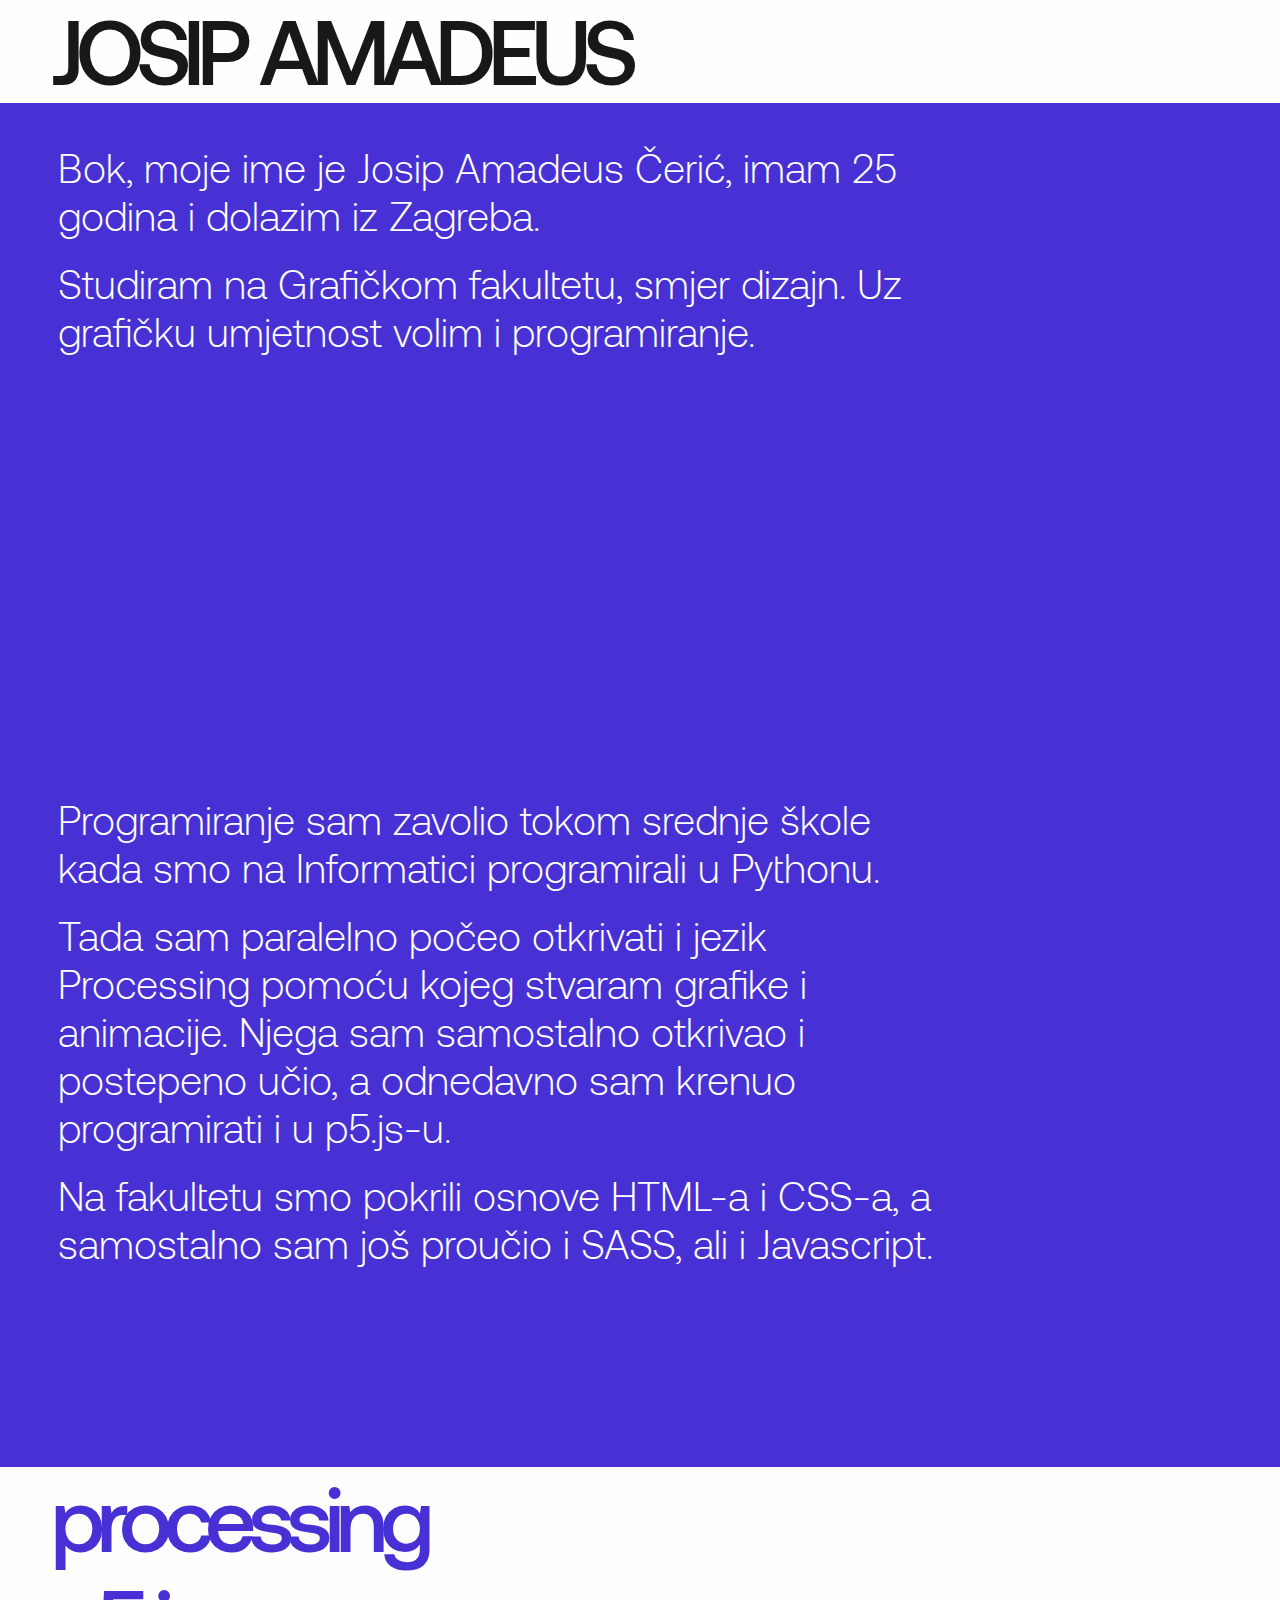
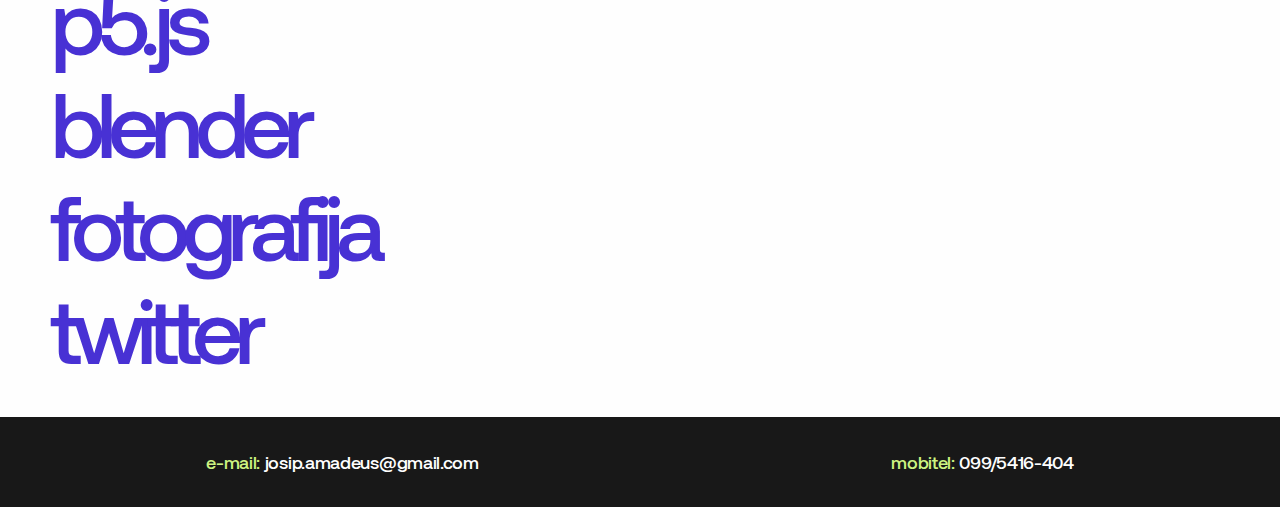
==== index.html @ aea64623 "Add files via upload" ====
<!DOCTYPE html>
<html lang="">

<head>
  <meta charset="utf-8">
  <meta name="viewport" content="width=device-width, initial-scale=1.0">
  <title>O meni</title> 
  <link rel="stylesheet" href="style.css">
  <script src="p5.js"></script> 
  <script src="sketch.js"></script>
</head>

<body>
  <main>
    <!-- NAVBAR-->
    <nav>
      <a href="#">JOSIP AMADEUS</a>
    </nav>
    
    <!-- OPIS, PARAGRAFI-->
    <section class="paragrafi1">
    <div class="opis">
        <p>Bok, moje ime je Josip Amadeus Čerić, imam 25 godina i dolazim iz Zagreba.</p>
        <p>Studiram na Grafičkom fakultetu, smjer dizajn. Uz grafičku umjetnost volim i programiranje.</p>
    </div>
    </section>

    
    <section class="paragrafi2">
    <div class="opis">
        <p>Programiranje sam zavolio tokom srednje škole kada smo na Informatici programirali u Pythonu.</p>
        <p>Tada sam paralelno počeo otkrivati i jezik Processing pomoću kojeg stvaram grafike i animacije. Njega sam samostalno otkrivao i postepeno učio, a odnedavno sam krenuo programirati i u p5.js-u.</p>
        <p>Na fakultetu smo pokrili osnove HTML-a i CSS-a, a samostalno sam još proučio i SASS, ali i Javascript.</p>
    </div>
    </section>

    
    <section class="linkovi">
      <div class="hrefovi">
        <a href="indexProcessing.html" class="radovi">processing</a> 
        <a href="indexP5js.html"class="radovi">p5.js</a>
        <a href="indexBlender.html" class="radovi">blender</a>  
        <a href="indexInstagram.html"  class="radovi">fotografija</a> 
        <a href="indexTwitter.html"  class="radovi">twitter</a> 
      </div>





      

      <div id="kontakt">
        <div class="info1"><span class="ftr">e-mail:</span> josip.amadeus@gmail.com</div>
        <div class="info1"><span class="ftr">mobitel:</span> 099/5416-404</div>
    </div>
    </section>

    


      
    


  </main>




</body>

</html>
---- style.css ----
@import url("https://fonts.googleapis.com/css2?family=Righteous&display=swap");
@font-face {
  font-family: fontichA;
  src: url("/fontovi/Aeonik-Black.ttf");
}

@font-face {
  font-family: fontichB;
  src: url("/fontovi/Aeonik-Medium.ttf");
}

@font-face {
  font-family: fontichC;
  src: url("/fontovi/Aeonik-Air.ttf");
}

@font-face {
  font-family: fontichD;
  src: url("/fontovi/Aeonik-Light.ttf");
}

* {
  margin: 0px;
  padding: 0px;
  cursor: crosshair;
}

body {
  background-color: #4831d4;
  width: 100%;
}

nav {
  background-color: transparent;
  width: 100%;
  display: -webkit-box;
  display: -ms-flexbox;
  display: flex;
  -webkit-box-orient: horizontal;
  -webkit-box-direction: normal;
      -ms-flex-direction: row;
          flex-direction: row;
  -webkit-box-pack: center;
      -ms-flex-pack: center;
          justify-content: center;
}

@media screen and (min-width: 767px) {
  nav {
    background-color: #fefefe;
    -webkit-box-pack: start;
        -ms-flex-pack: start;
            justify-content: start;
  }
}

a {
  text-decoration: none;
  margin-top: 5vh;
  letter-spacing: -4px;
  font-family: fontichB;
  color: #fefefe;
  font-size: 52px;
  -webkit-transition: 0.3s;
  transition: 0.3s;
}

@media screen and (min-width: 767px) {
  a {
    color: #181818;
    font-size: 90px;
    letter-spacing: -8px;
    font-family: fontichB;
    margin-top: -5px;
    margin-left: 4vw;
    -webkit-transition: 0.6s;
    transition: 0.6s;
  }
}

a:hover {
  -webkit-transform: translateY(-2px);
          transform: translateY(-2px);
  color: #ccf381;
  -webkit-transition: .2s;
  transition: .2s;
}

@media screen and (min-width: 767px) {
  a:hover {
    color: #4831d4;
    -webkit-transform: translateX(-3px);
            transform: translateX(-3px);
    letter-spacing: -11px;
    -webkit-transition: 0.3s;
    transition: 0.3s;
  }
}

.paragrafi1 {
  width: 100%;
  display: -webkit-box;
  display: -ms-flexbox;
  display: flex;
  -webkit-box-orient: horizontal;
  -webkit-box-direction: normal;
      -ms-flex-direction: row;
          flex-direction: row;
  -webkit-box-pack: center;
      -ms-flex-pack: center;
          justify-content: center;
}

.opis {
  width: 50vw;
  margin-top: 40px;
}

@media screen and (min-width: 767px) {
  .opis {
    width: 70vw;
    margin-top: 20px;
    margin-left: -21vw;
  }
}

p {
  text-align: left;
  margin-top: 20px;
  color: #fefefe;
  font-family: fontichD;
  font-size: 18px;
  -webkit-transition: 0.5s;
  transition: 0.5s;
}

@media screen and (min-width: 767px) {
  p {
    text-align: left;
    font-size: 40px;
  }
}

p:hover {
  -webkit-transform: translateY(-5px);
          transform: translateY(-5px);
  -webkit-transition: 0.3s;
  transition: 0.3s;
}

@media screen and (min-width: 767px) {
  p:hover {
    -webkit-transform: translateX(11px);
            transform: translateX(11px);
    -webkit-transition: 0.3s;
    transition: 0.3s;
  }
}

.paragrafi2 {
  width: 100%;
  -webkit-transform: translateY(400px);
          transform: translateY(400px);
  display: -webkit-box;
  display: -ms-flexbox;
  display: flex;
  -webkit-box-orient: horizontal;
  -webkit-box-direction: normal;
      -ms-flex-direction: row;
          flex-direction: row;
  -webkit-box-pack: center;
      -ms-flex-pack: center;
          justify-content: center;
}

.linkovi {
  background-color: #4831d4;
  width: 100%;
  -webkit-transform: translateY(500px);
          transform: translateY(500px);
}

@media screen and (min-width: 767px) {
  .linkovi {
    background-color: #fefefe;
    -webkit-transform: translateY(600px);
            transform: translateY(600px);
  }
}

.hrefovi {
  height: 550px;
  display: -webkit-box;
  display: -ms-flexbox;
  display: flex;
  -webkit-box-orient: vertical;
  -webkit-box-direction: normal;
      -ms-flex-direction: column;
          flex-direction: column;
  -webkit-box-pack: start;
      -ms-flex-pack: start;
          justify-content: start;
}

.radovi {
  width: 0%;
  background-color: transparent;
  padding-left: 50px;
  color: #fefefe;
  -webkit-transition: 0.3s;
  transition: 0.3s;
}

@media screen and (min-width: 767px) {
  .radovi {
    color: #4831d4;
    padding-left: 0px;
  }
}

.radovi:hover {
  color: #ccf381;
  -webkit-transition: 0.2s;
  transition: 0.2s;
}

@media screen and (min-width: 767px) {
  .radovi:hover {
    color: #181818;
  }
}

.ftr {
  cursor: auto;
  font-family: fontichB;
  color: #4831d4;
  letter-spacing: -0.3px;
}

@media screen and (min-width: 767px) {
  .ftr {
    color: #ccf381;
  }
}

#kontakt {
  font-size: 15px;
  cursor: auto;
  -webkit-box-align: center;
      -ms-flex-align: center;
          align-items: center;
  background-color: #181818;
  height: 90px;
  display: -webkit-box;
  display: -ms-flexbox;
  display: flex;
  -webkit-box-orient: vertical;
  -webkit-box-direction: normal;
      -ms-flex-direction: column;
          flex-direction: column;
  -ms-flex-pack: distribute;
      justify-content: space-around;
  -webkit-transition: 0.5s;
  transition: 0.5s;
}

@media screen and (min-width: 767px) {
  #kontakt {
    background-color: #181818;
    display: -webkit-box;
    display: -ms-flexbox;
    display: flex;
    -webkit-box-orient: horizontal;
    -webkit-box-direction: normal;
        -ms-flex-direction: row;
            flex-direction: row;
    -ms-flex-pack: distribute;
        justify-content: space-around;
    font-size: 18px;
  }
}

#kontakt .info1 {
  cursor: auto;
  letter-spacing: -0.3px;
  font-family: fontichB;
  background-color: transparent;
  color: #fefefe;
}

@media screen and (min-width: 767px) {
  #kontakt .info1 {
    color: #fefefe;
  }
}

#kontakt:hover {
  background-color: #181818;
}

@media screen and (min-width: 767px) {
  #kontakt:hover {
    background-color: #4831d4;
    -webkit-transition: 0.3s;
    transition: 0.3s;
  }
}

button {
  font-family: fontichB;
  font-size: 15px;
  color: #4831d4;
  background-color: #ccf381;
  background-color: #EE9661;
  text-decoration: none;
  display: inline-block;
  border: none;
  padding: 12px 18px;
  -webkit-transition: .7s;
  transition: .7s;
  border-radius: 0px;
}

@media screen and (min-width: 767px) {
  button {
    font-size: 21px;
    -webkit-transform: translateY(40px) translateX(-55px);
            transform: translateY(40px) translateX(-55px);
  }
}

button:hover {
  cursor: pointer;
  -webkit-transition: 0.3s;
  transition: 0.3s;
  background-color: transparent;
  color: #EE9661;
}
/*# sourceMappingURL=style.css.map */
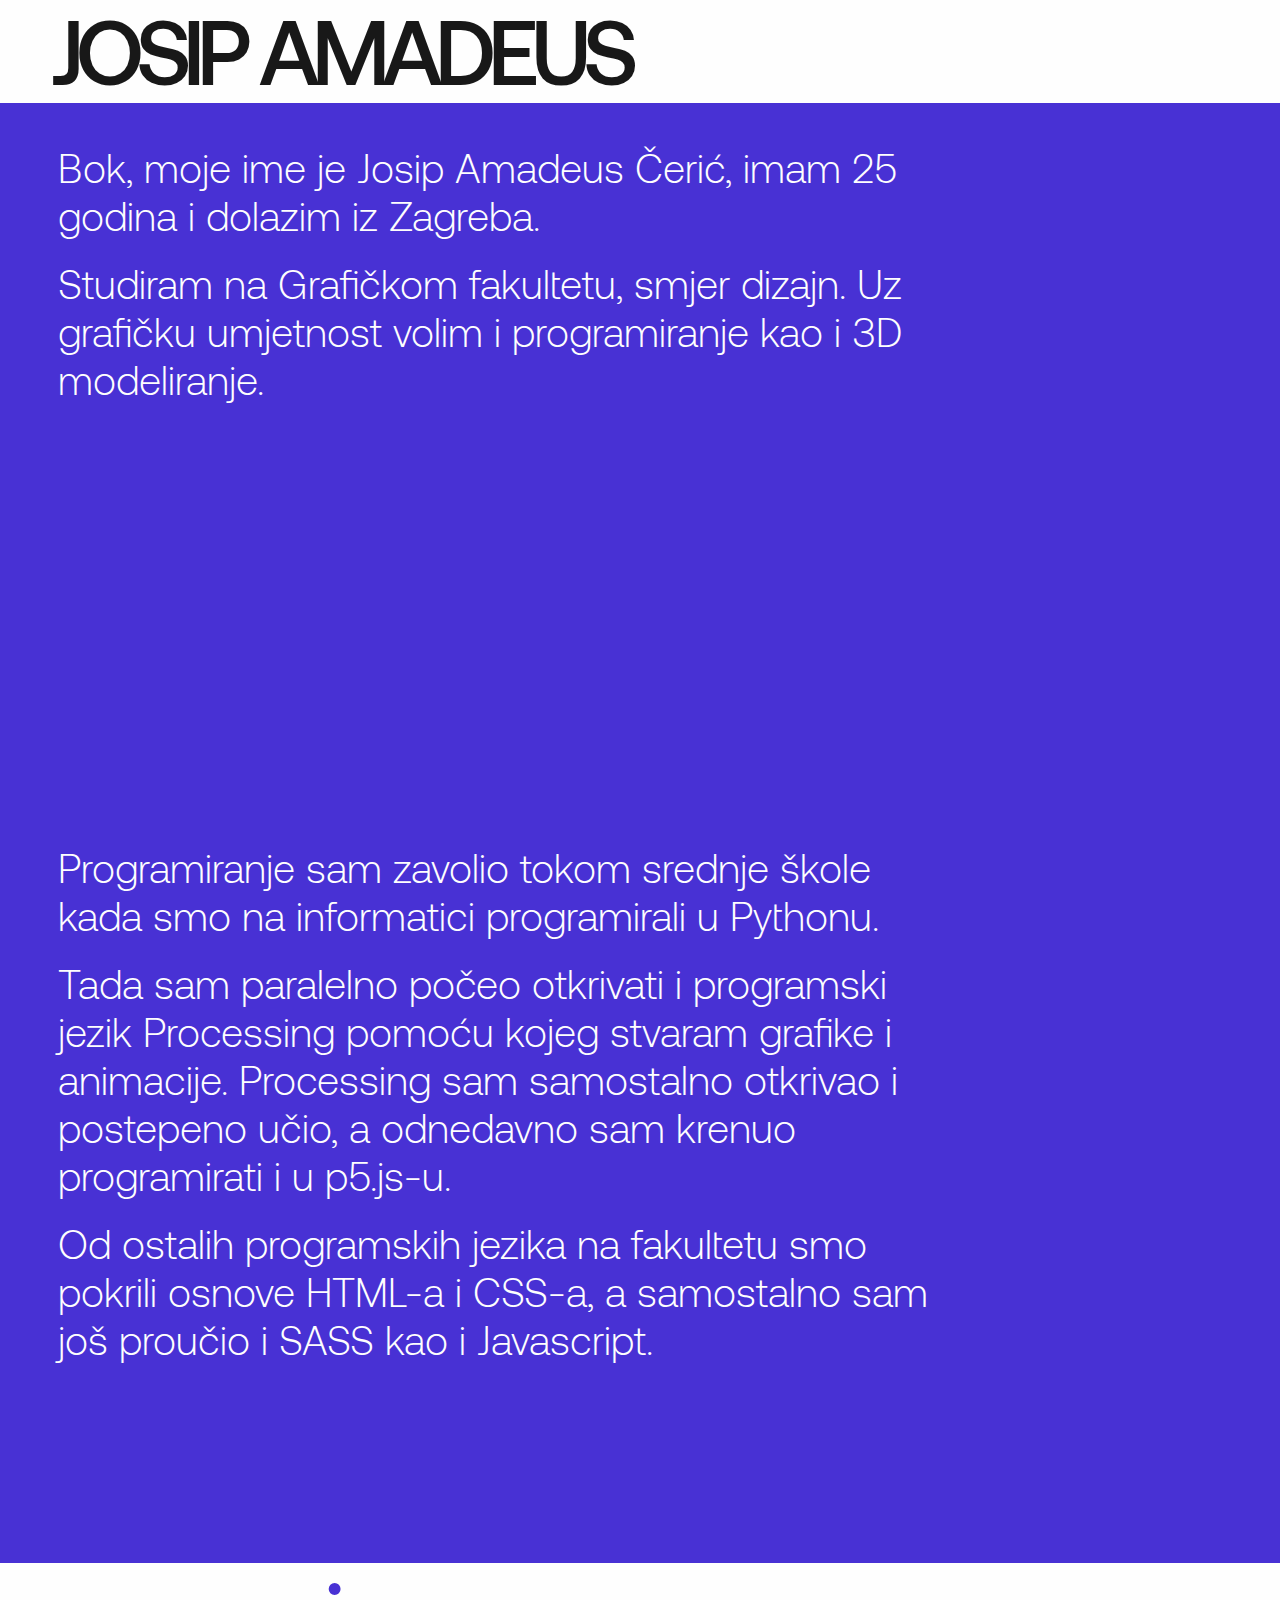
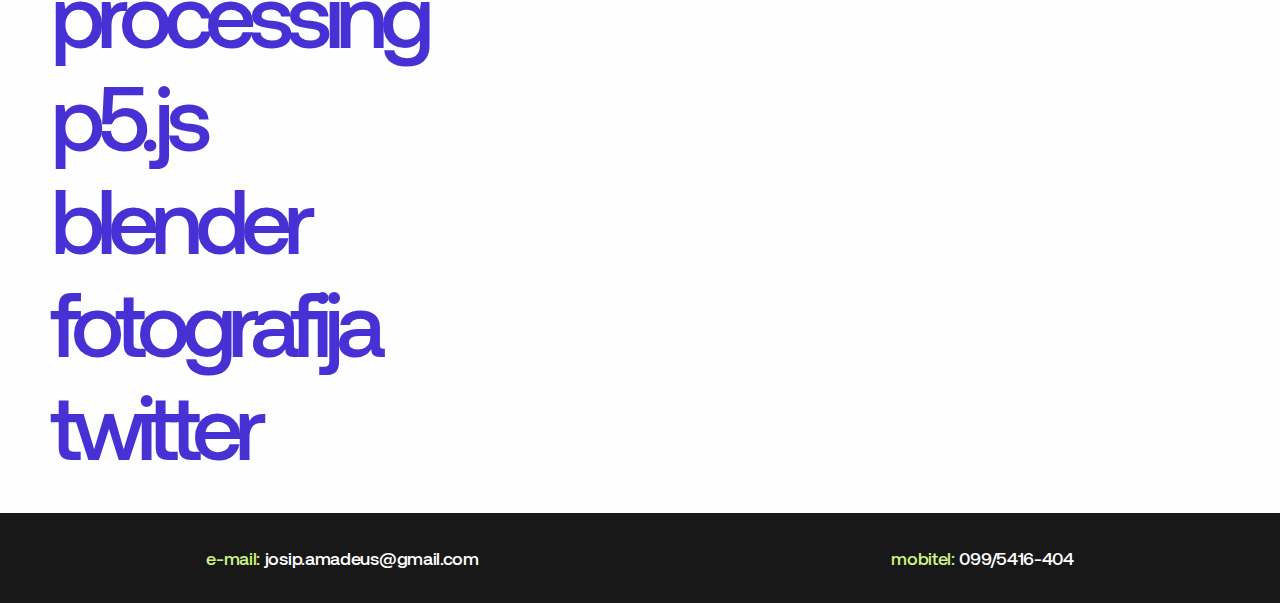
==== commit c16251a8: "Update index.html" ====
--- a/index.html
+++ b/index.html
@@ -21,16 +21,16 @@
     <section class="paragrafi1">
     <div class="opis">
         <p>Bok, moje ime je Josip Amadeus Čerić, imam 25 godina i dolazim iz Zagreba.</p>
-        <p>Studiram na Grafičkom fakultetu, smjer dizajn. Uz grafičku umjetnost volim i programiranje.</p>
+        <p>Studiram na Grafičkom fakultetu, smjer dizajn. Uz grafičku umjetnost volim i programiranje kao i 3D modeliranje.</p>
     </div>
     </section>
 
     
     <section class="paragrafi2">
     <div class="opis">
-        <p>Programiranje sam zavolio tokom srednje škole kada smo na Informatici programirali u Pythonu.</p>
-        <p>Tada sam paralelno počeo otkrivati i jezik Processing pomoću kojeg stvaram grafike i animacije. Njega sam samostalno otkrivao i postepeno učio, a odnedavno sam krenuo programirati i u p5.js-u.</p>
-        <p>Na fakultetu smo pokrili osnove HTML-a i CSS-a, a samostalno sam još proučio i SASS, ali i Javascript.</p>
+        <p>Programiranje sam zavolio tokom srednje škole kada smo na informatici programirali u Pythonu.</p>
+        <p>Tada sam paralelno počeo otkrivati i programski jezik Processing pomoću kojeg stvaram grafike i animacije. Processing sam samostalno otkrivao i postepeno učio, a odnedavno sam krenuo programirati i u p5.js-u.</p>
+        <p>Od ostalih programskih jezika na fakultetu smo pokrili osnove HTML-a i CSS-a, a samostalno sam još proučio i SASS kao i Javascript.</p>
     </div>
     </section>
 
@@ -70,4 +70,4 @@
 
 </body>
 
-</html>+</html>
